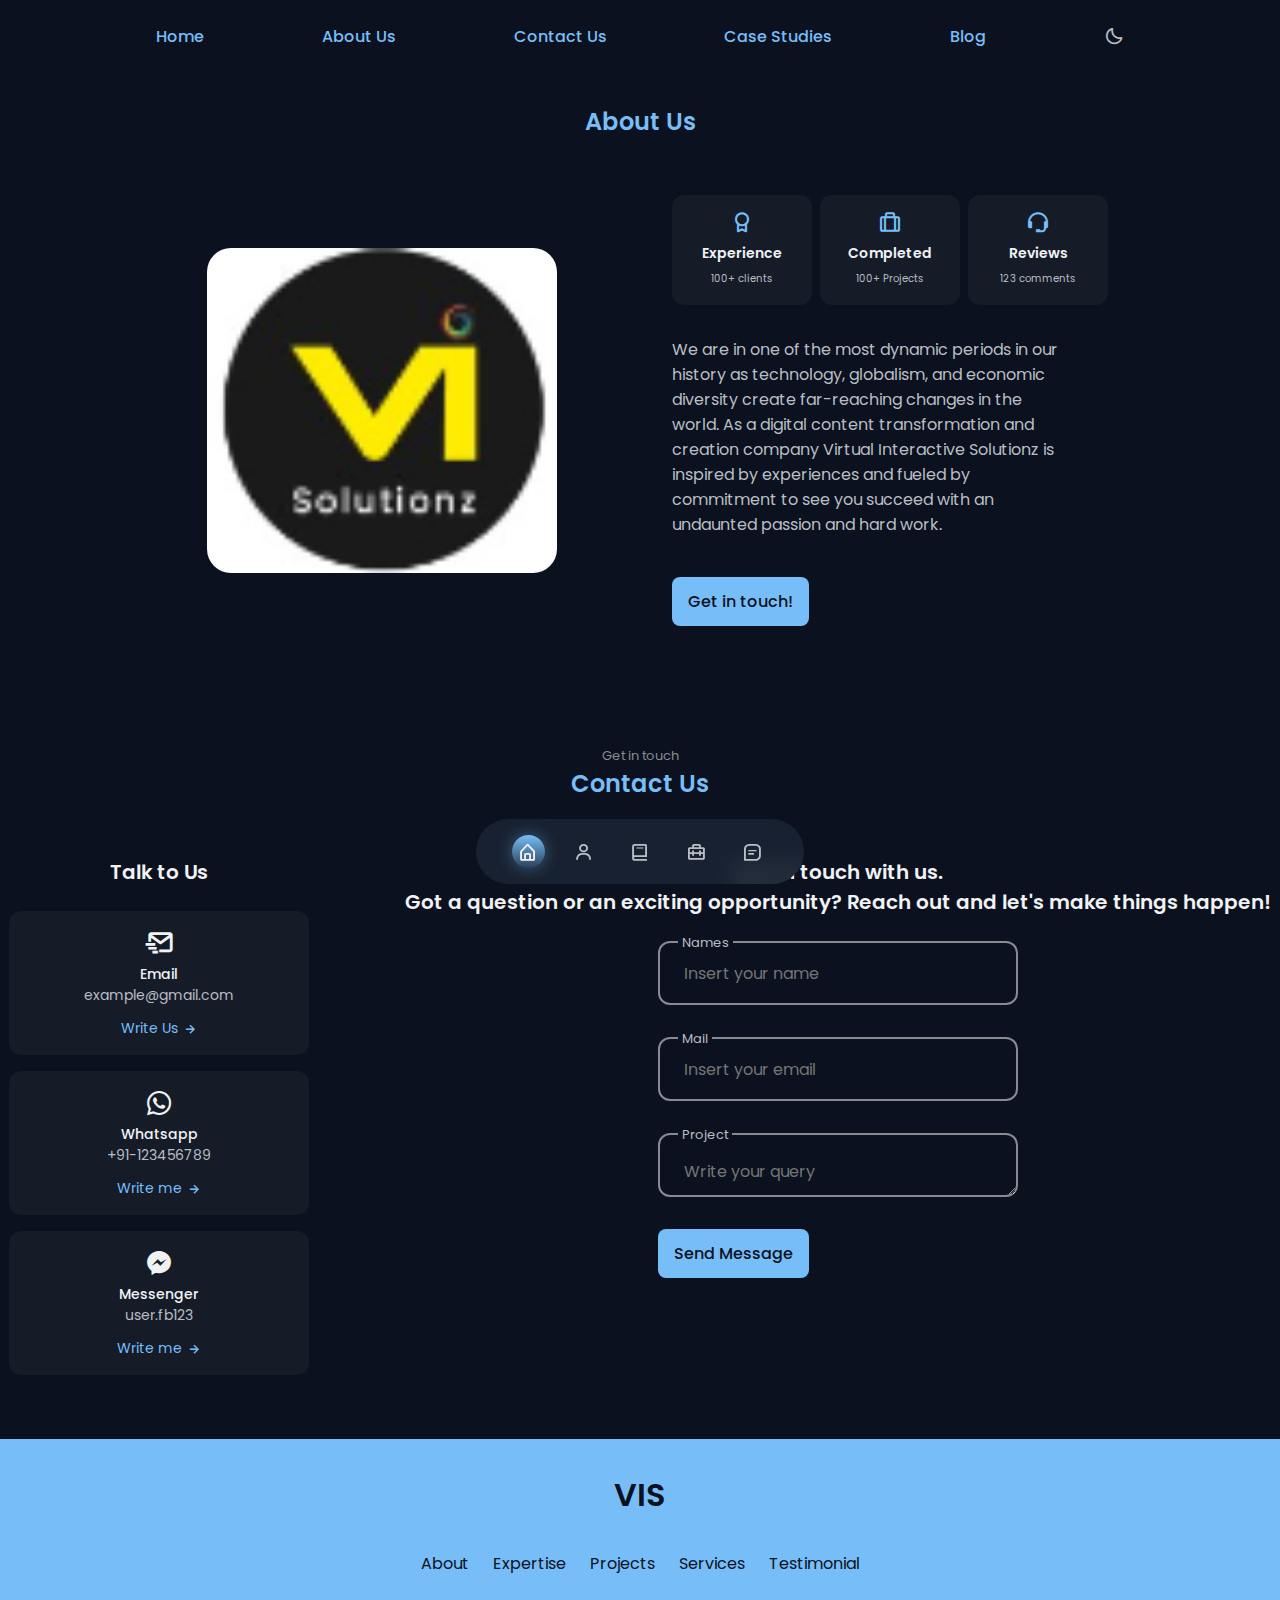
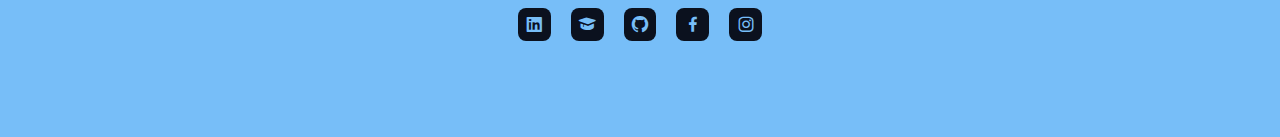
==== aboutus.html @ 9c887d24 "changes" ====
<!DOCTYPE html>
    <html lang="en">
    <head>
        <meta charset="UTF-8">
        <meta name="viewport" content="width=device-width, initial-scale=1.0">

        <!--=============== FAVICON ===============-->
        <link rel="shortcut icon" href="assets/img/favicon.png" type="image/x-icon">

        <!--=============== BOXICONS ===============-->
        <link href='https://unpkg.com/boxicons@2.1.2/css/boxicons.min.css' rel='stylesheet'>

        <!--=============== SWIPER CSS ===============-->
        <link rel="stylesheet" href="assets/css/swiper-bundle.min.css">

        <!--=============== CSS ===============-->
        <link rel="stylesheet" href="assets/css/styles.css">

        <title> Jayri Bagchi</title>
    </head>
    <body>
        <!--=============== HEADER ===============-->
        <header class="header" id="header">
            <nav class="nav container">
                <a href="index.html" class="nav__logo">Home</a>
                <a href="aboutus.html" class="nav__logo">About Us</a>
                <a href="contactus.html" class="nav__logo">Contact Us</a>
                <a href="casestudies.html" class="nav__logo">Case Studies</a>
                <a href="blog.html" class="nav__logo">Blog</a>

                <div class="nav__menu">
                    <ul class="nav__list">
                        <li class="nav__item">
                            <a href="#home" class="nav__link active-link">
                                <i class='bx bx-home-alt'></i>
                            </a>
                        </li>

                        <li class="nav__item">
                            <a href="#about" class="nav__link">
                                <i class='bx bx-user'></i>
                            </a>
                        </li>

                        <li class="nav__item">
                            <a href="#skills" class="nav__link">
                                <i class='bx bx-book'></i>
                            </a>
                        </li>

                        <li class="nav__item">
                            <a href="#work" class="nav__link">
                                <i class='bx bx-briefcase-alt-2' ></i>
                            </a>
                        </li>

                        <li class="nav__item">
                            <a href="#contact" class="nav__link">
                                <i class='bx bx-message-square-detail'></i>
                            </a>
                        </li> 
                    </ul>
                </div>

                <!--Theme change button -->
                <i class='bx bx-moon change-theme' id="theme-button"></i>
            </nav>
        </header>

        <!--=============== MAIN ===============-->
        <main class="main">
            
            
            <!--=============== ABOUT ===============-->
            <section class="about section" id="about">
               <!--<span class="section__subtitle">My Intro</span> -->
               <h2 class="section__title">About Us</h2> 

               <div class="about__container container grid">
                   <img src="assets/img/vislogo.png" alt="" class="about__img">

                   <div class="about__data">
                       <div class="about__info">
                           <div class="about__box">
                            <i class='bx bx-award about__icon' ></i>
                               <h3 class="about__title">Experience</h3>
                               <span class="about__subtitle">100+ clients</span>
                           </div>

                           <div class="about__box">
                            <i class='bx bx-briefcase-alt about__icon' ></i>
                            <h3 class="about__title">Completed</h3>
                            <span class="about__subtitle">100+ Projects</span>
                        </div>

                        <div class="about__box">
                            <i class='bx bx-support about__icon' ></i>
                            <h3 class="about__title">Reviews</h3>
                            <span class="about__subtitle">123 comments</span>
                        </div>
                       </div>

                       <p class="about__description">
                        We are in one of the most dynamic periods in our history
                        as technology, globalism, and economic diversity create
                        far-reaching changes in the world. As a digital content transformation
                        and creation company Virtual Interactive Solutionz
                        is inspired by experiences and fueled by commitment
                        to see you succeed with an undaunted passion and hard work.
                       </p>

                       <a href="#contact" class="button">Get in touch!</a>
                   </div>
               </div>
            </section>

           

            <!--=============== CONTACT ===============-->
            <section class="contact section" id="contact">
                <span class="section__subtitle">Get in touch</span>
                <h2 class="section__title">Contact Us</h2>

                <div class="contact__container container grid">
                    <div class="contact__content">
                        <h3 class="contact__title">Talk to Us</h3>

                        <div class="contact__info">
                            <div class="contact__card">
                                <i class='bx bx-mail-send contact__card-icon'></i>
                                <h3 class="contact__card-title">Email</h3>
                                <span class="contact__card-data">example@gmail.com</span>

                                <a href="mailto:examplemail@correo.com" target="_blank" class="contact__button">
                                    Write Us <i class='bx bx-right-arrow-alt contact__button-icon' ></i>
                                </a>
                            </div>

                            <div class="contact__card">
                                <i class='bx bxl-whatsapp contact__card-icon' ></i>
                                <h3 class="contact__card-title">Whatsapp</h3>
                                <span class="contact__card-data">+91-123456789</span>

                                <a href="https://api.whatsapp.com/send?phone=8016936430&text=Hello, more information!" target="_blank" class="contact__button">
                                    Write me <i class='bx bx-right-arrow-alt contact__button-icon' ></i>
                                </a>
                            </div>

                            <div class="contact__card">
                                <i class='bx bxl-messenger contact__card-icon' ></i>
                                <h3 class="contact__card-title">Messenger</h3>
                                <span class="contact__card-data">user.fb123</span>

                                <a href="https://m.me/jayri.bagchi/" target="_blank" class="contact__button">
                                    Write me <i class='bx bx-right-arrow-alt contact__button-icon' ></i>
                                </a>
                            </div>
                        </div>
                    </div>

                    <div class="contact__content">
                        <h3 class="contact__title">Get in touch with us. <br>
                            Got a question or an exciting opportunity? Reach out and let's make things happen!</h3>

                        <form action="" class="contact__form">
                            <div class="contact__form-div">
                                <label for="" class="contact__form-tag">Names</label>
                                <input type="text" placeholder="Insert your name" class="contact__form-input">
                            </div>

                            <div class="contact__form-div">
                                <label for="" class="contact__form-tag">Mail</label>
                                <input type="email" placeholder="Insert your email" class="contact__form-input">
                            </div>

                            <div class="contact__form-div .contact__form-area">
                                <label for="" class="contact__form-tag">Project</label>
                                <textarea name="" id="" cols="30" rows="10" placeholder="Write your query" class="contact__form-input"></textarea>
                            </div>

                            <button class="button">Send Message</button>
                        </form>
                    </div>
                </div>
            </section>
        </main>

        <!--=============== FOOTER ===============-->
        <footer class="footer">
           <div class="footer__container container">
               <h1 class="footer__title">VIS</h1>

               <ul class="footer__list">
                   <li>
                       <a href="#about" class="footer__link">About</a>
                   </li>
                   <li>
                    <a href="#skills" class="footer__link">Expertise</a>
                </li>
                <li>
                    <a href="#work" class="footer__link">Projects</a>
                </li>
                <li>
                    <a href="#services" class="footer__link">Services</a>
                </li>
                <li>
                    <a href="#testimonial" class="footer__link">Testimonial</a>
                </li>
               </ul>

               <ul class="footer__social">
                   <a href="https://www.linkedin.com/company/virtual-interactive-solutionz-pvt-ltd/mycompany/" target="_blank" class="footer__social-link">
                       <i class='bx bxl-linkedin-square' ></i>
                   </a>
                   <a href="https://scholar.google.com/citations?user=Iu523iwAAAAJ&hl=en" target="_blank" class="footer__social-link">
                    <i class='bx bxs-graduation'></i>
                   </a>
                   <a href="https://github.com/jayri5" target="_blank" class="footer__social-link">
                    <i class='bx bxl-github'></i>
                   </a>
                   <a href="https://www.facebook.com/jayri.bagchi/" target="_blank" class="footer__social-link">
                       <i class='bx bxl-facebook' ></i>
                   </a>
                   <a href="https://www.instagram.com/the_research_path/" target="_blank" class="footer__social-link">
                    <i class='bx bxl-instagram' ></i>
                   </a>
                   <!--<a href="https://twitter.com/" target="_blank" class="footer__social-link">
                    <i class='bx bxl-twitter' ></i>
                   </a>-->
               </ul>

               <!--<span class="footer__copy">
                &#169; Bedimcode. All rigths reserved
               </span>-->
           </div> 
        </footer>

        <!--=============== SCROLLREVEAL ===============-->
        <script src="assets/js/scrollreveal.min.js"></script>

        <!--=============== SWIPER JS ===============-->
        <script src="assets/js/swiper-bundle.min.js"></script>

        <!--=============== MIXITUP FILTER ===============-->
        <script src="assets/js/mixitup.min.js"></script>

        <!--=============== MAIN JS ===============-->
        <script src="assets/js/main.js"></script>
    </body>
</html>
---- assets/css/styles.css ----
/*=============== GOOGLE FONTS ===============*/
@import url("https://fonts.googleapis.com/css2?family=Poppins:wght@400;500;600&display=swap");

/*=============== VARIABLES CSS ===============*/
:root {
  --header-height: 3.5rem;

  /*========== Colors ==========*/
  /*Color mode HSL(hue, saturation, lightness)*/
  /*
        Purple: hsl(250, 66%, 75%)
        Blue: hsl(207, 90%, 72%)
        Pink: hsl(356, 66%, 75%)
        Teal: hsl(174, 63%, 62%)
  */
  --first-hue: 207;
  --sat: 90%;
  --lig: 72%;
  --second-hue: 219;
   
  --first-color: hsl(var(--first-hue), var(--sat), var(--lig));
  --first-color-alt: hsl(var(--first-hue), var(--sat), 68%); /* -4% */
  --title-color: hsl(var(--second-hue), 15%, 95%);
  --text-color: hsl(var(--second-hue), 8%, 75%);
  --text-color-light: hsl(var(--second-hue), 4%, 55%);
  --body-color: hsl(var(--second-hue), 48%, 8%);
  --container-color: hsl(var(--second-hue), 32%, 12%);

  /*========== Font and typography ==========*/
  /*.5rem = 8px | 1rem = 16px ...*/
  --body-font: 'Poppins', sans-serif;
  --biggest-font-size: 1.75rem;
  --h1-font-size: 1.5rem;
  --h2-font-size: 1.25rem;
  --h3-font-size: 1rem;
  --normal-font-size: .938rem;
  --small-font-size: .813rem;
  --smaller-font-size: .75rem;
  --tiny-font-size: .625rem;

  /*========== Font weight ==========*/
  --font-medium: 500;
  --font-semibold: 600;

  /*========== z index ==========*/
  --z-tooltip: 10;
  --z-fixed: 100;
  --z-modal: 1000;
}

/* Responsive typography */
@media screen and (min-width: 968px) {
  :root {
    --biggest-font-size: 2.5rem;
    --h1-font-size: 2.25rem;
    --h2-font-size: 1.5rem;
    --h3-font-size: 1.25rem;
    --normal-font-size: 1rem;
    --small-font-size: .875rem;
    --smaller-font-size: .813rem;
  }
}

/*=============== BASE ===============*/
* {
  box-sizing: border-box;
  padding: 0;
  margin: 0;
}

html {
  scroll-behavior: smooth;
}

body,
button,
input,
textarea {
  font-family: var(--body-font);
  font-size: var(--normal-font-size);
}

body {
  background-color: var(--body-color);
  color: var(--text-color);
  transition: .4s; /* for light mode animation */
}

h1, h2, h3 {
  color: var(--title-color);
  font-weight: var(--font-semibold);
}

ul {
  list-style: none;
}

a {
  text-decoration: none;
}

button {
  cursor: pointer;
  border: none;
  outline: none;
}

img {
  max-width: 100%;
  height: auto;
}

/*=============== THEME ===============*/
.change-theme{
  font-size: 1.25rem;
  cursor: pointer;
  transition: .3s;
}

.change-theme:hover{
  color: var(--first-color);
}

/*========== Variables Light theme ==========*/
body.light-theme{
  --title-color: hsl(var(--second-hue), 15%, 15%);
  --text-color: hsl(var(--second-hue), 8%, 35%);
  --body-color: hsl(var(--second-hue), 100%, 99%);
  --container-color: #fff;
}

/*========== 
    Color changes in some parts of 
    the website, in light theme
==========*/
.light-theme .scroll-header{
  box-shadow: 0 2px 4px hsla(0, 0%, 1%, .1);
}

.light-theme .nav__menu{
  background-color: hsla(var(--second-hue), 32%, 90%, .8);
}

.light-theme .section__subtitle{
  color: var(--text-color);
}

.light-theme .home__social-link{
  box-shadow: 0 2px 8px hsla(var(--second-hue), 48%, 8%, .1);
}

.light-theme .home__social::after,
.light-theme .footer__social-link{
  background-color: var(--title-color);
}

.light-theme .home__scroll-link,
.light-theme .home__scroll,
.light-theme .button,
.light-theme .button:hover,
.light-theme .active-work,
.light-theme .footer__title,
.light-theme .footer__link,
.light-theme .footer__copy{
  color: var(--title-color);
}

.light-theme .about__box{
  box-shadow: 0 2px 8px hsla(var(--second-hue), 48%, 8%, .1);
}

.light-theme .skills__content,
.light-theme .services__card,
.light-theme .work__card,
.light-theme .testimonial__card,
.light-theme .contact__card{
  box-shadow: 0 2px 16px hsla(var(--second-hue), 48%, 8%, .1);
}

.light-theme::-webkit-scrollbar{
  background-color: hsl(var(--second-hue), 8%, 66%);
}

.light-theme::-webkit-scrollbar-thumb{
  background-color: hsl(var(--second-hue), 8%, 54%);
}

.light-theme::-webkit-scrollbar-thumb:hover{
  background-color: hsl(var(--second-hue), 8%, 44%);
}

/*=============== REUSABLE CSS CLASSES ===============*/
.container {
  max-width: 968px;
  margin-left: 1rem;
  margin-right: 1rem;
}

.grid {
  display: grid;
  gap: 1.25rem;
}

.main {
  overflow: hidden;
}

.section {
  padding: 4.5rem 0 1rem;
}

.section__title, 
.section__subtitle {
  text-align: center;
}

.section__title {
  font-size: var(--h2-font-size);
  color: var(--first-color);
  margin-bottom: 2rem;
}

.section__subtitle {
  display: block;
  font-size: var(--smaller-font-size);
  color: var(--text-color-light);
}

/*=============== HEADER & NAV===============*/
.header{
  position: fixed;
  top: 0;
  left: 0;
  width: 100%;
  background-color: var(--body-color);
  z-index: var(--z-fixed);
  transition: .4s; /* for light mode animation */
}

.nav{
  height: var(--header-height);
  display: flex;
  justify-content: space-between;
  align-items: center;
}

.nav__logo{
  color: var(--first-color);
  font-weight: var(--font-medium);
  transition: .4s;
}

.nav__logo:hover{
  color: var(--first-color-alt);
}

.nav__menu{
  position: fixed;
  bottom: 1rem;
  background-color: hsla(var(--second-hue), 32%, 16%, .8);
  width: 90%;
  border-radius: 4rem;
  padding: 1rem 2.25rem;
  backdrop-filter: blur(10px);
  transition: .4s; /* for light mode animation */
}

.nav__list{
  display: flex;
  justify-content: space-between;
  align-items: center;
}

.nav__link{
  color: var(--text-color);
  font-size: 1.25rem;
  padding: .4rem;
  display: flex;
  border-radius: 5rem;
}

/* Active link */
.active-link{
  background: linear-gradient(180deg,
            hsla(var(--first-hue), var(--sat), var(--lig), 1), 
            hsla(var(--first-hue), var(--sat), var(--lig), .2)
            );
  box-shadow: 0 0 16px hsla(var(--first-hue), var(--sat), var(--lig), .4);
  color: var(--title-color);
}

/* Change background header */
.scroll-header{
  box-shadow: 0 4px 4px hsla(0, 0%, 4%, .3);
}

/*=============== HOME ===============*/
.home__container{
  position: relative;
  row-gap: 4.5rem;
  padding-top: 2rem;
}

.home__data{
  text-align: center;
}

.home__greeting,
.home__education{
  font-size: var(--small-font-size);
  font-weight: var(--font-medium);
}

.home__greeting{
  display: block;
  color: var(--title-color);
  margin-bottom: .25rem;
}

.home__education{
  color: var(--text-color);
  margin-bottom: 2.5rem;
}

.home__name{
  font-size: var(--biggest-font-size);
}

.home__img{
  width: 160px;
  border-radius: 10rem 10rem 10rem 10rem;
}

.home__handle{
  justify-self: center;
  width: 190px;
  height: 293px;
  background: linear-gradient(180deg,
              hsla(var(--first-hue), var(--sat), var(--lig), 1),
              hsla(var(--first-hue), var(--sat), var(--lig), .2)
            );
  border-radius: 10rem 10rem 1rem 1rem;
  display: block;
  align-items: flex-end;
  justify-content: center;
  overflow: hidden;
}

.home__buttons{
  display: flex;
  justify-content: center;
  align-items: center;
  gap: 1.5rem;
}

.home__social,
.home__scroll{
  position: absolute;
}

.home__social{
  bottom: 5rem;
  left: 0;
  display: grid;
  row-gap: .5rem;
}

.home__social-link{
  width: max-content;
  background-color: var(--container-color);
  color: var(--first-color);
  padding: .25rem;
  border-radius: .25rem;
  display: flex;
  font-size: 1rem;
  transition: .4s;
}

.home__social-link:hover{
  background-color: var(--first-color);
  color: #fff;
}

.home__social::after{
  content: '';
  width: 32px;
  height: 2px;
  background-color: var(--first-color);
  transform: rotate(90deg) translate(16px, 3px);
}

.home__scroll{
  color: var(--first-color);
  right: -1.5rem;
  bottom: 4rem;
  display: grid;
  row-gap: 2.25rem;
  justify-items: center;
}

.home__scroll-icon{
  font-size: 1.25rem;
}

.home__scroll-name{
  font-size: var(--small-font-size);
  transform: rotate(-90deg);
}
/*=============== BUTTONS ===============*/
.button{
  display: inline-block;
  background-color: var(--first-color);
  color: var(--body-color);
  padding: .75rem 1rem;
  border-radius: .5rem;
  font-weight: var(--font-medium);
  transition: .4s;
}

.button:hover{
  background-color: var(--first-color);
  color: var(--body-color);
}

.button--ghost{
  background-color: transparent;
  border: 2px solid var(--first-color);
  color: var(--first-color);
}

/*=============== ABOUT ===============*/
.about__container{
  row-gap: 2.5rem;
}

.about__img{
  width: 220px;
  border-radius: 1.5rem;
  justify-self: center;
}

.about__data{
  text-align: center;
}

.about__info{
  display: grid;
  grid-template-columns: repeat(3, lfr);
  gap: .5rem;
  margin-bottom: 2rem;
}

.about__box{
  background-color: var(--container-color);
  border-radius: .75rem;
  padding: .75rem .5rem;
}

.about__icon{
  font-size: 1.5rem;
  color: var(--first-color);
  margin-bottom: .5rem;
}

.about__title{
  font-size: var(--small-font-size);
}

.about__subtitle{
  font-size: var(--tiny-font-size);
}

.about__description{
  margin-bottom: 2rem;
}

/*=============== SKILLS ===============*/
.skills__container{
  row-gap: 2rem;
  padding-top: 1rem;
}

.skills__content{
  background-color: var(--container-color);
  padding: 1.5rem;
  border-radius: 5.25rem;
}

.skills__title{
  font-size: var(--normal-font-size);
  font-weight: var(--font-medium);
  color: var(--first-color);
  text-align: center;
  margin-bottom: 1.5rem;
}

.skills__box{
  display: flexbox;
  justify-content: center;
  column-gap: 2.5rem;
}

.skills__group{
  display: grid;
  align-content: flex-start;
  row-gap: 1rem;
}

.skills__data{
  display: flex;
  column-gap: .5rem;
}

.skills .bxs-badge-check{
  font-size: 1rem;
  color: var(--first-color);
}


.skills__name{
  font-size: var(--normal-font-size);
  font-weight: var(--font-medium);
  line-height: 18px;
}

.skills__level{
  font-size: var(--tiny-font-size);
}
/*=============== SERVICES ===============*/
.services__container{
  grid-template-columns: repeat(2, lfr);
  gap: 1.5rem;
  padding-top: 1rem;
}

.services__card{
  background-color: var(--container-color);
  padding: 3rem 1.5rem 1.5rem;
  border-radius: 1rem;
}

.services__title{
  font-size: var(--h3-font-size);
  margin-bottom: 2.5rem;
}

.services__button{
  color: var(--first-color);
  font-size: var(--small-font-size);
  display: flex;
  align-items: center;
  column-gap: .25rem;
  cursor: pointer;
}

.services__button:hover .services__icon{
  transform: translateX(.25rem);
}


.services__icon{
  font-size: 1rem;
  transition: .4s;
}
/* Services modal */
.services__modal{
  position: fixed;
  inset: 0;
  background-color: hsla(var(--second-hue), 28%, 16%, .7);
  padding: 2rem 1rem;
  place-items: center;
  visibility: hidden;
  opacity: 0;
  transition: .4s;
  z-index: var(--z-modal);
}

.services__modal-content{
  position: relative;
  background-color: var(--body-color);
  padding: 4.5rem 1.5rem 2.5rem;
  border-radius: 1.5rem;
}

.services__modal-title,
.services__modal-description{
  text-align: center;
}

.services__modal-title{
  font-size: var(--h3-font-size);
  color: var(--first-color);
  margin-bottom: 1rem;
}

.services__modal-description{
  font-size: var(--small-font-size);
  margin-bottom: 2rem;
}


.services__modal-list{
  display: grid;
  row-gap: .75rem;
}

.services__modal-item{
  display: flex;
  align-items: flex-start;
  column-gap: .5rem;
}

.services__modal-icon{
  font-size: 1.5rem;
  color: var(--first-color);
}

.services__modal-info{
  font-size: var(--small-font-size);
}

.services__modal-close{
  position: absolute;
  top: 1.5rem;
  right: 1.5rem;
  font-size: 1.5rem;
  color: var(--first-color);
  cursor: pointer;
}
/*Active modal*/
.active-modal{
  opacity: 1;
  visibility: visible;
}

/*=============== WORK ===============*/
.work__container{
  padding-top: 1rem;
}

.work__filters{
  display: flex;
  justify-content: center;
  align-items: center;
  column-gap: .75rem;
  margin-bottom: 2rem;
}

.work__item{
  cursor: pointer;
  color: var(--title-color);
  padding: .25rem .75rem;
  font-weight: var(--font-medium);
  border-radius: .5rem;
}

.work__card{
  background-color: var(--container-color);
  padding: 1rem;
  border-radius: 1rem;
}

.work__img{
  border-radius: 1rem;
  margin-bottom: .75rem;
}

.work_title{
  font-size: var(--normal-font-size);
  font-weight: var(--font-medium);
  margin-bottom: .25rem;
}

.work__button{
  width: max-content;
  color: var(--first-color);
  font-size: var(--small-font-size);
  display: flex;
  align-items: center;
  column-gap: .25rem;
}

.work__button:hover .work__icon{
  transform: translate(.25rem);
}

.work__icon{
  font-size: 1rem;
  transition: .4s;
}
/* Active item work*/
.active-work{
  background-color: var(--first-color);
  color: var(--body-color);
}

/*=============== TESTIMONIAL ===============*/
.testimonial__card{
  background-color: var(--container-color);
  padding: 1.25rem 1.5rem;
  border-radius: 1.5rem;
  margin-bottom: 3rem;
}

.testimonial__img{
  width: 60px;
  border-radius: 3rem;
  margin-bottom: 1rem;
}

.testimonial__img__photo{
  width: 560px;
  border-radius: 3rem;
  margin-bottom: 1rem;
}

.testimonial__img__pic{
  width: 300px;
  border-radius: 5rem;
  margin-bottom: 1rem;
}

.testimonial__name{
  font-size: var(--normal-font-size);
  font-weight: var(--font-medium);
  margin-bottom: .25rem;
}

.testimonial__description{
  font-size: var(--small-font-size);
}

/* Swiper class */
.swiper__pagination-bullet{
    background-color: var(--text-color-light);
}

.swiper__pagination-bullet-active{
  background-color: var(--first-color);
}

/*=============== CONTACT ===============*/
.contact__container{
  row-gap: 3rem;
  padding-bottom: 3rem;
}

.contact__title{
  text-align: center;
  font-size: var(--h3-font-size);
  margin-bottom: 1.5rem;
}

.contact__info{
  display: grid;
  gap: 1rem;
}

.contact__card{
  background-color: var(--container-color);
  padding: 1rem;
  border-radius: .75rem;
  text-align: center;
}

.contact__card-icon{
  font-size: 2rem;
  color: var(--title-color);
  margin-bottom: .25rem;
}

.contact__card-title,
.contact__card-data{
  font-size: var(--small-font-size);
}

.contact__card-title{
  font-weight: var(--font-medium);
}

.contact__card-data{
  display: block;
  margin-bottom: .75rem;
}

.contact__button{
  color: var(--first-color);
  font-size: var(--small-font-size);
  display: flex;
  align-items: center;
  justify-content: center;
  column-gap: .25rem;
}

.contact__button:hover .contact__button-icon{
  transform: translateX(.25rem);
}

.contact__button-icon{
  font-size: 1rem;
  transition: .4s;
}

.contact__form-div{
  position: relative;
  margin-bottom: 2rem;
  height: 4rem;
}

.contact__form-input{
  position: absolute;
  top: 0;
  left: 0;
  width: 100%;
  height: 100%;
  border: 2px solid var(--text-color-light);
  background: none;
  color: var(--text-color);
  outline: none;
  padding: 1.5rem;
  border-radius: .75rem;
  z-index: 1;
}

.contact__form-tag{
  position: absolute;
  top: -.75rem;
  left: 1.25rem;
  font-size: var(--smaller-font-size);
  padding: .25rem;
  background-color: var(--body-color);
  z-index: 10;
}

.contact__form-area{
  height: 11rem;
}

.contact__form-area textarea{
  resize: none;
}

/*=============== FOOTER ===============*/
.footer{
  background-color: var(--first-color);
}

.footer__container{
  padding: 2rem 0 6rem;
}

.footer__title,
.footer__link{
  color: var(--body-color);
}

.footer__title{
  text-align: center;
  margin-bottom: 2rem;
}

.footer__list{
  display: flex;
  justify-content: center;
  column-gap: 1.5rem;
  margin-bottom: 2rem;
}

.footer__social{
  display: flex;
  justify-content: center;
  column-gap: 1.25rem;
}


.footer__social-link{
  background-color: var(--body-color);
  color: var(--first-color);
  padding: .25rem;
  border-radius: .25rem;
  font-size: 1rem;
  display: inline-flex;
}

.footer__copy{
  display: block;
  margin-top: 4.5rem;
  color: var(--container-color);
  text-align: center;
  font-size: var(--smaller-font-size);
}
/*=============== SCROLL BAR ===============*/
::-webkit-scrollbar{
  width: .6rem;
  border-radius: .5rem;
  background-color: hsl(var(--second-hue), 8%, 38%);
}

::-webkit-scrollbar-thumb{
  background-color: hsl(var(--second-hue), 8%, 26%);
  border-radius: .5rem;
}

::-webkit-scrollbar-thumb:hover{
  background-color: hsl(var(--second-hue), 8%, 20%);
}

/*=============== BREAKPOINTS ===============*/
/* For small devices */
@media screen and (max-width: 320px){
  .nav__menu{
    padding: 1rem 1.5rem;
  }

  .home__buttons{
    flex-direction: column;
  }

  .home__handle{
    width: 150px;
    height: 253px;
  }

  .home__img{
    width: 130px;
  }

  .about__info{
    grid-template-columns: repeat(2, lfr);
  }

  .skills__box{
    column-gap: 1rem;
  }

  .skills__name{
    font-size: var(--small-font-size);
  }

  .services__container{
    grid-template-columns: 145px;
    justify-content: center;
  }

  .work__item{
    font-size: var(--small-font-size);
  }

  .work__filters{
    column-gap: .25rem;
  }
}

/* For medium devices */
@media screen and (min-width: 576px){
  .nav__menu{
    width: 328px;
    left: 0;
    right: 0;
    margin: 0 auto;
  }

  .about__info{
    grid-template-columns: repeat(3, 140px);
    justify-content: center;
  }

  .about__description{
    padding: 0 5rem;
  }

  .skills__container{
    justify-content: center;
  }

  .skills__content{
    padding: 2rem 4rem;
  }

  .services__container{
    grid-template-columns: repeat(2, 160px);
    justify-content: center;
  }

  .services__modal-content{
    width: 500px;
    padding: 4.5rem 2.5rem 2.5rem;
  }

  .services__modal-description{
    padding: 0 3.5rem;
  }

  .work__container{
    justify-content: center;
  }

  .work__img{
    width: 295px;
  }

  .contact__info{
    grid-template-columns: 300px;
    justify-content: center;
  }

  .contact__form{
    width: 360px;
    margin: 0 auto;
  }
}

@media screen and (min-width: 767px){
  .work__container{
    grid-template-columns: repeat(2, max-content);
  }

  .contact__container{
    grid-template-columns: repeat(2, max-content);
    justify-content: center;
    column-gap: 3rem;
  }
}

/* For large devices */
@media screen and (min-width: 992px){
  .container{
    margin-left: auto;
    margin-right: auto;
  }

  .section{
    padding: 6.5rem 0 1rem;
  }

  .section__title{
    margin-bottom: 3.5rem;
  }

  .nav{
    height: calc(var(--header-height) + 1rem);
  }

  .home__handle{
    width: 290px;
    height: 400px;
  }

  .home__img{
    width: 220px;
  }

  .home__social-link{
    padding: .4rem;
    font-size: 1.25rem;
  }

  .home__social::after{
    transform: rotate(90deg) translate(16px, 0);
  }

  .home__scroll-icon{
    font-size: 2rem;
  }

  .about__container{
    grid-template-columns: repeat(2, 1fr);
    align-items: center;
    column-gap: 4rem;
  }

  .about__img{
    width: 350px;
  }

  .about__data{
    text-align: initial;
  }

  .about__info{
    justify-content: initial;
  }

  .about__box{
    text-align: center;
    padding: 1rem 1.25rem;
  }

  .about__description{
    padding: 0 4rem 0 0;
    margin-bottom: 2.5rem;
  }

  .skills__container{
    grid-template-columns: repeat(2, 350px);
    column-gap: 3rem;
  }

  .services__container{
    grid-template-columns: repeat(3, 192px);
    column-gap: 3rem;
  }

  .services__card{
    padding: 5rem 2rem 1.5rem;
  }

  .work__container{
    gap: 3rem;
  }

  .work__card{
    padding: 1.25rem;
  }

  .work__img{
    margin-bottom: 1rem;
  }

  .work__title{
    margin-bottom: .5rem;
  }

  .testimonial__container{
    width: 750px;
  }

  .testimonial__card{
    padding: 1.5rem 2rem;
  }

  .contact__container{
    column-gap: 6rem;
  }

  .footer__social-link{
    font-size: 1.25rem;
    padding: .4rem;
    border-radius: .5rem;
  }
}
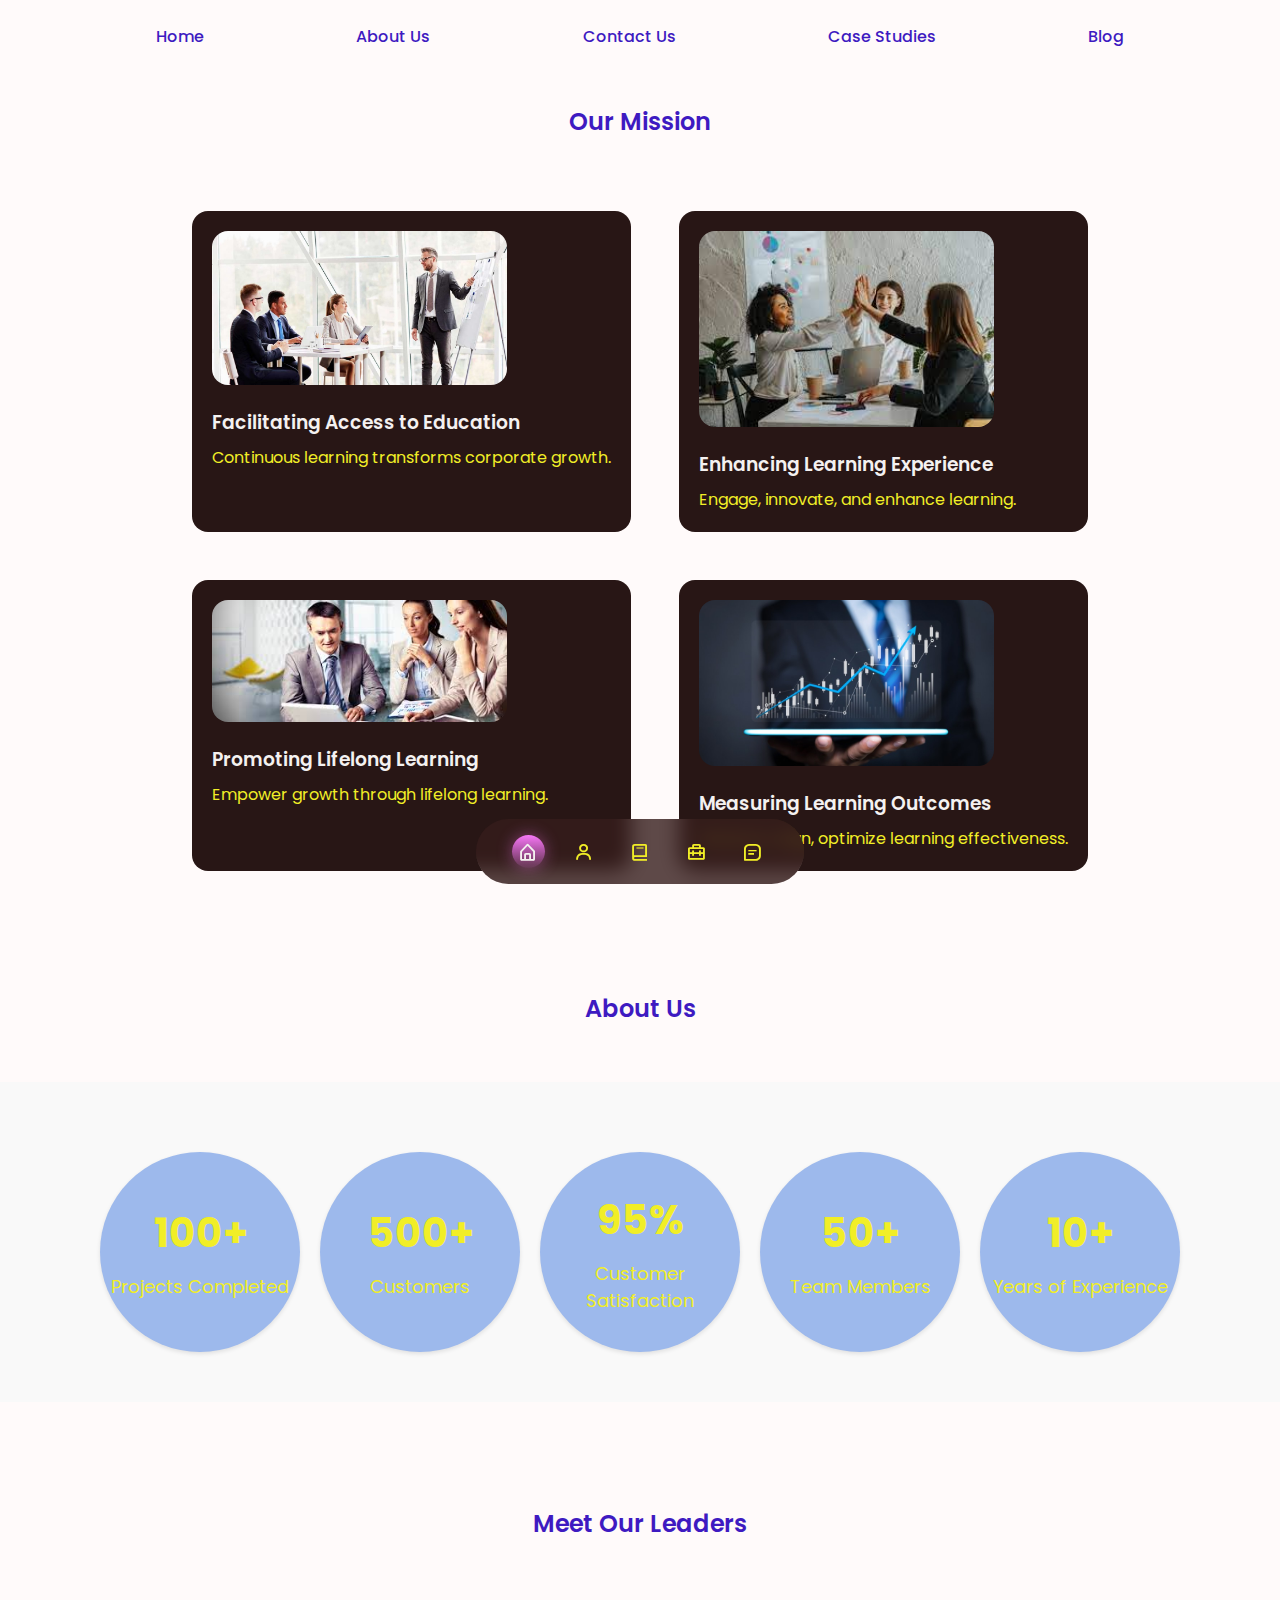
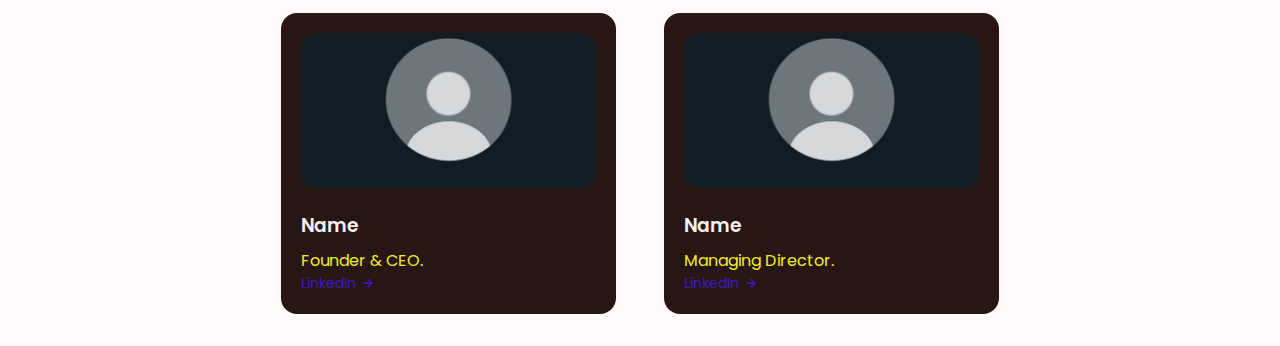
==== commit de915675: "added sections, images" ====
--- a/aboutus.html
+++ b/aboutus.html
@@ -5,7 +5,7 @@
         <meta name="viewport" content="width=device-width, initial-scale=1.0">
 
         <!--=============== FAVICON ===============-->
-        <link rel="shortcut icon" href="assets/img/favicon.png" type="image/x-icon">
+        <link rel="shortcut icon" href="assets/img/vislogo.png" type="image/x-icon">
 
         <!--=============== BOXICONS ===============-->
         <link href='https://unpkg.com/boxicons@2.1.2/css/boxicons.min.css' rel='stylesheet'>
@@ -16,7 +16,7 @@
         <!--=============== CSS ===============-->
         <link rel="stylesheet" href="assets/css/styles.css">
 
-        <title> Jayri Bagchi</title>
+        <title> Virtual Interactive Solutionz </title>
     </head>
     <body>
         <!--=============== HEADER ===============-->
@@ -63,20 +63,89 @@
                 </div>
 
                 <!--Theme change button -->
-                <i class='bx bx-moon change-theme' id="theme-button"></i>
+                <!--<i class='bx bx-moon change-theme' id="theme-button"></i>-->
             </nav>
         </header>
 
         <!--=============== MAIN ===============-->
         <main class="main">
             
-            
+            <!-- MISSION-->
+            <section class="work section" id="work">
+                <h2 class="section__title">Our Mission</h2>
+                
+
+                <div class="work__container container grid">
+                    <div class="work__card mix web">
+                        <img src="assets/img/ed.jpg" alt="" class="work__img">
+
+                        <h3 class="work__title">Facilitating Access to Education</h3>
+                        Continuous learning transforms corporate growth.
+                    </div>
+
+                    <div class="work__card mix movil">
+                        <img src="assets/img/ed2.jpg" alt="" class="work__img">
+
+                        <h3 class="work__title">Enhancing Learning Experience</h3>
+                        Engage, innovate, and enhance learning.
+
+                        <!--<a href="#" class="work__button">
+                            Demo <i class='bx bx-right-arrow-alt work__icon'></i>
+                        </a>-->
+                    </div>
+
+                    <div class="work__card mix design">
+                        <img src="assets/img/ed3.jpg" alt="" class="work__img">
+
+                        <h3 class="work__title">Promoting Lifelong Learning</h3>
+                        Empower growth through lifelong learning.
+                        <!--<a href="#" class="work__button">
+                            Demo <i class='bx bx-right-arrow-alt work__icon'></i>
+                        </a>-->
+                    </div>
+
+                    <div class="work__card mix web">
+                        <img src="assets/img/ed4.jpg" alt="" class="work__img">
+
+                        <h3 class="work__title">Measuring Learning Outcomes</h3>
+                        Measure, align, optimize learning effectiveness.
+                        <!--<a href="#" class="work__button">
+                            Demo <i class='bx bx-right-arrow-alt work__icon'></i>
+                        </a>-->
+                    </div>
+                </div>
+            </section>
+
             <!--=============== ABOUT ===============-->
             <section class="about section" id="about">
                <!--<span class="section__subtitle">My Intro</span> -->
                <h2 class="section__title">About Us</h2> 
-
-               <div class="about__container container grid">
+                
+               <section class="about-section">
+                <div class="metrics-container">
+                  <div class="metric-box">
+                    <span class="metric-value">100+</span>
+                    <span class="metric-label">Projects Completed</span>
+                  </div>
+                  <div class="metric-box">
+                    <span class="metric-value">500+</span>
+                    <span class="metric-label">Customers</span>
+                  </div>
+                  <div class="metric-box">
+                    <span class="metric-value">95%</span>
+                    <span class="metric-label">Customer Satisfaction</span>
+                  </div>
+                  <div class="metric-box">
+                    <span class="metric-value">50+</span>
+                    <span class="metric-label">Team Members</span>
+                  </div>
+                  <div class="metric-box">
+                    <span class="metric-value">10+</span>
+                    <span class="metric-label">Years of Experience</span>
+                  </div>
+                </div>
+              </section>
+               <!--<div class="about__container container grid">
                    <img src="assets/img/vislogo.png" alt="" class="about__img">
 
                    <div class="about__data">
@@ -91,6 +160,24 @@
                             <i class='bx bx-briefcase-alt about__icon' ></i>
                             <h3 class="about__title">Completed</h3>
                             <span class="about__subtitle">100+ Projects</span>
+                        </div>
+
+                        <div class="about__box">
+                            <i class='bx bx-support about__icon' ></i>
+                            <h3 class="about__title">Reviews</h3>
+                            <span class="about__subtitle">123 comments</span>
+                        </div>
+
+                        <div class="about__box">
+                            <i class='bx bx-support about__icon' ></i>
+                            <h3 class="about__title">Reviews</h3>
+                            <span class="about__subtitle">123 comments</span>
+                        </div>
+
+                        <div class="about__box">
+                            <i class='bx bx-support about__icon' ></i>
+                            <h3 class="about__title">Reviews</h3>
+                            <span class="about__subtitle">123 comments</span>
                         </div>
 
                         <div class="about__box">
@@ -112,128 +199,39 @@
                        <a href="#contact" class="button">Get in touch!</a>
                    </div>
                </div>
+            </section>-->
+
+            <section class="work section" id="work">
+                <h2 class="section__title">Meet Our Leaders</h2>
+                
+
+                <div class="work__container container grid">
+                    <div class="work__card mix web">
+                        <img src="assets/img/person1.jpg" alt="" class="work__img">
+
+                        <h3 class="work__title">Name</h3>
+                        Founder & CEO.
+
+                        <a href="#" class="work__button">
+                            LinkedIn <i class='bx bx-right-arrow-alt work__icon'></i>
+                        </a>
+                    </div>
+
+                    <div class="work__card mix movil">
+                        <img src="assets/img/person1.jpg" alt="" class="work__img">
+
+                        <h3 class="work__title">Name</h3>
+                        Managing Director.
+
+                        <a href="#" class="work__button">
+                            LinkedIn <i class='bx bx-right-arrow-alt work__icon'></i>
+                        </a>
+                    </div>
+                </div>
             </section>
-
-           
-
-            <!--=============== CONTACT ===============-->
-            <section class="contact section" id="contact">
-                <span class="section__subtitle">Get in touch</span>
-                <h2 class="section__title">Contact Us</h2>
-
-                <div class="contact__container container grid">
-                    <div class="contact__content">
-                        <h3 class="contact__title">Talk to Us</h3>
-
-                        <div class="contact__info">
-                            <div class="contact__card">
-                                <i class='bx bx-mail-send contact__card-icon'></i>
-                                <h3 class="contact__card-title">Email</h3>
-                                <span class="contact__card-data">example@gmail.com</span>
-
-                                <a href="mailto:examplemail@correo.com" target="_blank" class="contact__button">
-                                    Write Us <i class='bx bx-right-arrow-alt contact__button-icon' ></i>
-                                </a>
-                            </div>
-
-                            <div class="contact__card">
-                                <i class='bx bxl-whatsapp contact__card-icon' ></i>
-                                <h3 class="contact__card-title">Whatsapp</h3>
-                                <span class="contact__card-data">+91-123456789</span>
-
-                                <a href="https://api.whatsapp.com/send?phone=8016936430&text=Hello, more information!" target="_blank" class="contact__button">
-                                    Write me <i class='bx bx-right-arrow-alt contact__button-icon' ></i>
-                                </a>
-                            </div>
-
-                            <div class="contact__card">
-                                <i class='bx bxl-messenger contact__card-icon' ></i>
-                                <h3 class="contact__card-title">Messenger</h3>
-                                <span class="contact__card-data">user.fb123</span>
-
-                                <a href="https://m.me/jayri.bagchi/" target="_blank" class="contact__button">
-                                    Write me <i class='bx bx-right-arrow-alt contact__button-icon' ></i>
-                                </a>
-                            </div>
-                        </div>
-                    </div>
-
-                    <div class="contact__content">
-                        <h3 class="contact__title">Get in touch with us. <br>
-                            Got a question or an exciting opportunity? Reach out and let's make things happen!</h3>
-
-                        <form action="" class="contact__form">
-                            <div class="contact__form-div">
-                                <label for="" class="contact__form-tag">Names</label>
-                                <input type="text" placeholder="Insert your name" class="contact__form-input">
-                            </div>
-
-                            <div class="contact__form-div">
-                                <label for="" class="contact__form-tag">Mail</label>
-                                <input type="email" placeholder="Insert your email" class="contact__form-input">
-                            </div>
-
-                            <div class="contact__form-div .contact__form-area">
-                                <label for="" class="contact__form-tag">Project</label>
-                                <textarea name="" id="" cols="30" rows="10" placeholder="Write your query" class="contact__form-input"></textarea>
-                            </div>
-
-                            <button class="button">Send Message</button>
-                        </form>
-                    </div>
-                </div>
-            </section>
+              
         </main>
 
-        <!--=============== FOOTER ===============-->
-        <footer class="footer">
-           <div class="footer__container container">
-               <h1 class="footer__title">VIS</h1>
-
-               <ul class="footer__list">
-                   <li>
-                       <a href="#about" class="footer__link">About</a>
-                   </li>
-                   <li>
-                    <a href="#skills" class="footer__link">Expertise</a>
-                </li>
-                <li>
-                    <a href="#work" class="footer__link">Projects</a>
-                </li>
-                <li>
-                    <a href="#services" class="footer__link">Services</a>
-                </li>
-                <li>
-                    <a href="#testimonial" class="footer__link">Testimonial</a>
-                </li>
-               </ul>
-
-               <ul class="footer__social">
-                   <a href="https://www.linkedin.com/company/virtual-interactive-solutionz-pvt-ltd/mycompany/" target="_blank" class="footer__social-link">
-                       <i class='bx bxl-linkedin-square' ></i>
-                   </a>
-                   <a href="https://scholar.google.com/citations?user=Iu523iwAAAAJ&hl=en" target="_blank" class="footer__social-link">
-                    <i class='bx bxs-graduation'></i>
-                   </a>
-                   <a href="https://github.com/jayri5" target="_blank" class="footer__social-link">
-                    <i class='bx bxl-github'></i>
-                   </a>
-                   <a href="https://www.facebook.com/jayri.bagchi/" target="_blank" class="footer__social-link">
-                       <i class='bx bxl-facebook' ></i>
-                   </a>
-                   <a href="https://www.instagram.com/the_research_path/" target="_blank" class="footer__social-link">
-                    <i class='bx bxl-instagram' ></i>
-                   </a>
-                   <!--<a href="https://twitter.com/" target="_blank" class="footer__social-link">
-                    <i class='bx bxl-twitter' ></i>
-                   </a>-->
-               </ul>
-
-               <!--<span class="footer__copy">
-                &#169; Bedimcode. All rigths reserved
-               </span>-->
-           </div> 
-        </footer>
 
         <!--=============== SCROLLREVEAL ===============-->
         <script src="assets/js/scrollreveal.min.js"></script>
--- a/assets/css/styles.css
+++ b/assets/css/styles.css
@@ -13,17 +13,22 @@
         Pink: hsl(356, 66%, 75%)
         Teal: hsl(174, 63%, 62%)
   */
-  --first-hue: 207;
+  --first-hue: 300;
   --sat: 90%;
   --lig: 72%;
-  --second-hue: 219;
+  --second-hue: 3;   /*219*/
    
-  --first-color: hsl(var(--first-hue), var(--sat), var(--lig));
+  /*--first-color: hsl(var(--first-hue), var(--sat), var(--lig));*/
+  --first-color: hsl(253, 76%, 43%);
   --first-color-alt: hsl(var(--first-hue), var(--sat), 68%); /* -4% */
+  /*--title-color: hsl(var(--second-hue), 15%, 95%);*/
   --title-color: hsl(var(--second-hue), 15%, 95%);
-  --text-color: hsl(var(--second-hue), 8%, 75%);
-  --text-color-light: hsl(var(--second-hue), 4%, 55%);
-  --body-color: hsl(var(--second-hue), 48%, 8%);
+  /*--text-color: hsl(var(--second-hue), 8%, 75%);*/
+  --text-color: black;
+  /*--text-color-light: hsl(var(--second-hue), 4%, 55%);*/
+  --text-color: hsl(59, 88%, 55%);
+  /*--body-color: hsl(var(--second-hue), 48%, 8%);*/
+  --body-color: hsl(0, 100%, 99%);
   --container-color: hsl(var(--second-hue), 32%, 12%);
 
   /*========== Font and typography ==========*/
@@ -451,7 +456,7 @@
 }
 
 .about__box{
-  background-color: var(--container-color);
+  background-color: hsl(231, 52%, 79%); /*var(--container-color);*/
   border-radius: .75rem;
   padding: .75rem .5rem;
 }
@@ -467,7 +472,7 @@
 }
 
 .about__subtitle{
-  font-size: var(--tiny-font-size);
+  font-size: var(--smaller-font-size);
 }
 
 .about__description{
@@ -633,6 +638,39 @@
   visibility: visible;
 }
 
+/*=============== CLIENTS ===============*/
+.image-gallery {
+  padding-top: 2rem;
+  padding-left: 5rem;
+  padding-right: 5rem;
+}
+.image-gallery__container {
+  display: flex;
+  padding-top: 1rem;
+  flex-wrap: wrap;
+  justify-content: center;
+  gap: 10px;
+}
+
+.image-gallery__img {
+  width: calc(25% - 10px);
+  /*height: auto;*/
+  /*max-height: 100px; */
+  /*max-width: 75px; */
+  border-radius: 8px;
+}
+
+.form__container {
+  border-radius: 8px;
+  background-color: #b568e9;
+  padding: 5px;
+}
+
+.custom-form-container {
+  border-radius: 8px;
+  overflow: hidden;
+  box-shadow: 0 2px 4px rgba(0, 0, 0, 0.1);
+}
 /*=============== WORK ===============*/
 .work__container{
   padding-top: 1rem;
@@ -658,11 +696,18 @@
   background-color: var(--container-color);
   padding: 1rem;
   border-radius: 1rem;
+  transition: transform 0.2s ease;
+}
+
+.work__card:hover,
+.work__card:focus {
+  transform: translateY(-50px);
 }
 
 .work__img{
   border-radius: 1rem;
   margin-bottom: .75rem;
+  /*height: 60%;*/
 }
 
 .work_title{
@@ -693,6 +738,82 @@
   background-color: var(--first-color);
   color: var(--body-color);
 }
+
+.contact-container {
+  display: flex;
+  justify-content: space-between;
+  align-items: center;
+  max-width: 1200px;
+  margin: 0 auto;
+  padding-top: 100px;
+}
+
+.contact-left {
+  flex: 1;
+  padding-right: 20px;
+}
+
+.contact-left img {
+  width: 100%;
+  max-width: 400px;
+  display: block;
+  border-radius: 8px;
+  margin-bottom: 20px;
+}
+
+.contact-details h3 {
+  font-size: 24px;
+  margin-bottom: 10px;
+}
+
+.contact-details ul {
+  list-style: none;
+  padding: 0;
+  margin: 0;
+}
+
+.contact-details li {
+  display: flex;
+  align-items: center;
+  margin-bottom: 10px;
+}
+
+.contact-details li i {
+  margin-right: 10px;
+}
+
+.contact-right {
+  flex: 1;
+  padding-left: 20px;
+}
+
+.contact-right h3 {
+  font-size: 24px;
+  margin-bottom: 20px;
+}
+
+.contact-right form {
+  max-width: 400px;
+}
+
+.contact-right input,
+.contact-right textarea {
+  width: 100%;
+  padding: 10px;
+  margin-bottom: 10px;
+  border-radius: 4px;
+  border: 1px solid #ccc;
+}
+
+.contact-right button {
+  background-color: #333;
+  color: #fff;
+  padding: 10px 20px;
+  border: none;
+  border-radius: 4px;
+  cursor: pointer;
+}
+
 
 /*=============== TESTIMONIAL ===============*/
 .testimonial__card{
@@ -738,6 +859,43 @@
 .swiper__pagination-bullet-active{
   background-color: var(--first-color);
 }
+
+.custom-form-container {
+  max-width: 800px; /* Adjust the width as per your design */
+  margin: 0 auto;
+  background-color: #b568e9;
+}
+
+.custom-form-container iframe {
+  width: 100%;
+  height: 500px; /* Adjust the height as per your design */
+  border: none;
+  border-radius: 4px;
+  box-shadow: 0 2px 4px rgba(0, 0, 0, 0.1);
+}
+
+.custom-form-container iframe:focus {
+  outline: none;
+}
+
+.custom-form-container iframe::-webkit-scrollbar {
+  width: 8px;
+}
+
+.custom-form-container iframe::-webkit-scrollbar-track {
+  background: #f1f1f1;
+  border-radius: 4px;
+}
+
+.custom-form-container iframe::-webkit-scrollbar-thumb {
+  background: #888;
+  border-radius: 4px;
+}
+
+.custom-form-container iframe::-webkit-scrollbar-thumb:hover {
+  background: #555;
+}
+
 
 /*=============== CONTACT ===============*/
 .contact__container{
@@ -889,6 +1047,7 @@
   text-align: center;
   font-size: var(--smaller-font-size);
 }
+
 /*=============== SCROLL BAR ===============*/
 ::-webkit-scrollbar{
   width: .6rem;
@@ -904,6 +1063,58 @@
 ::-webkit-scrollbar-thumb:hover{
   background-color: hsl(var(--second-hue), 8%, 20%);
 }
+
+.about-section {
+  text-align: center;
+}
+
+.section-title {
+  font-size: 28px;
+  margin-bottom: 20px;
+}
+
+.metrics-container {
+  display: flex;
+  justify-content: center;
+  flex-wrap: wrap;
+  margin-top: 20px;
+}
+
+.metric-box {
+  width: 200px;
+  height: 200px;
+  background-color: #9db9ec;
+  border-radius: 50%;
+  display: flex;
+  flex-direction: column;
+  align-items: center;
+  justify-content: center;
+  margin: 10px;
+  box-shadow: 0 2px 4px rgba(0, 0, 0, 0.1);
+}
+
+.metric-value {
+  font-size: 40px;
+  font-weight: bold;
+  margin-bottom: 10px;
+}
+
+.metric-label {
+  font-size: 18px;
+}
+
+/* Additional styles for demonstration purposes */
+.about-section {
+  background-color: #f9f9f9;
+  padding: 40px;
+}
+
+.metric-box:hover {
+  transform: scale(1.05);
+  box-shadow: 0 4px 8px rgba(0, 0, 0, 0.2);
+  transition: transform 0.2s ease;
+}
+
 
 /*=============== BREAKPOINTS ===============*/
 /* For small devices */
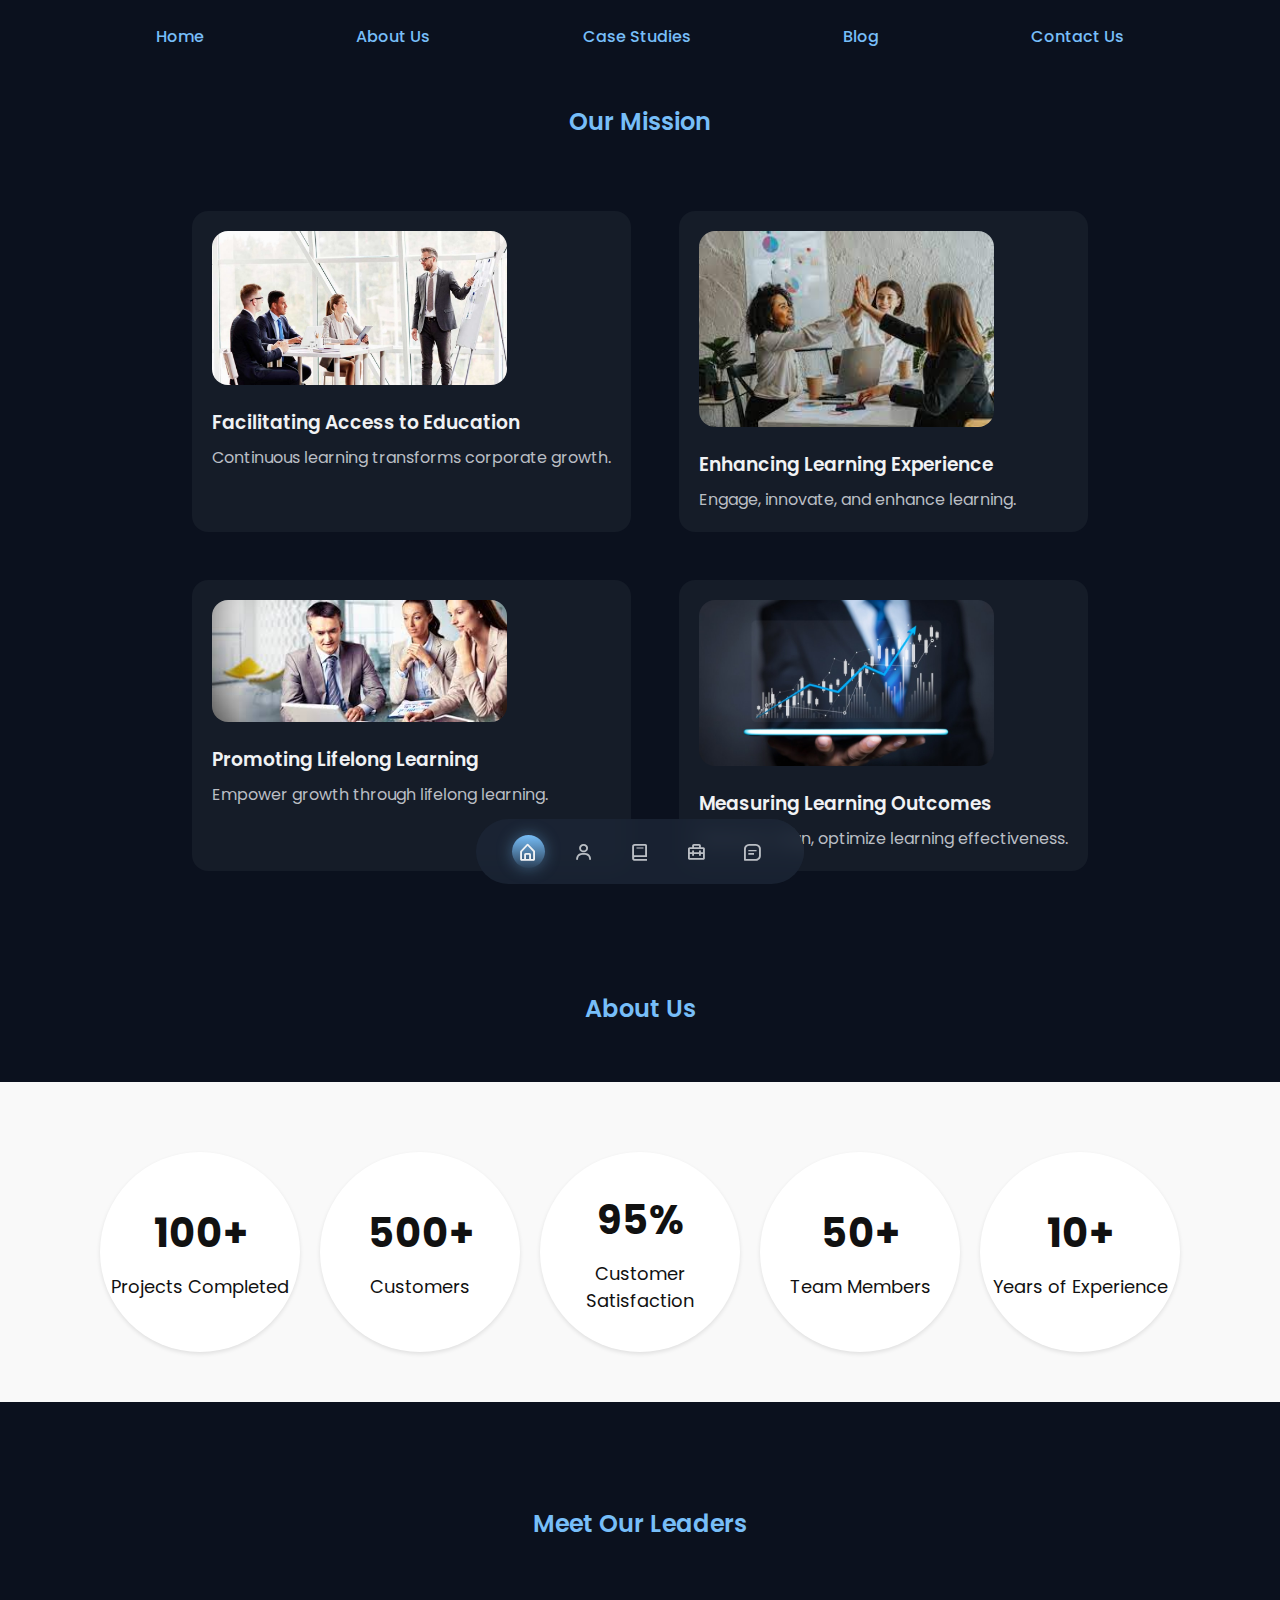
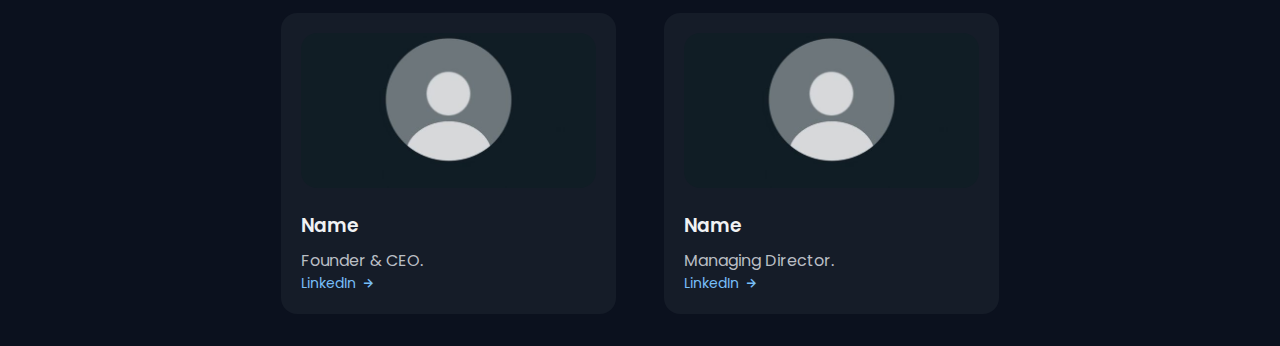
==== commit 52d916c3: "Update aboutus.html" ====
--- a/aboutus.html
+++ b/aboutus.html
@@ -24,9 +24,9 @@
             <nav class="nav container">
                 <a href="index.html" class="nav__logo">Home</a>
                 <a href="aboutus.html" class="nav__logo">About Us</a>
-                <a href="contactus.html" class="nav__logo">Contact Us</a>
                 <a href="casestudies.html" class="nav__logo">Case Studies</a>
                 <a href="blog.html" class="nav__logo">Blog</a>
+                <a href="contactus.html" class="nav__logo">Contact Us</a>
 
                 <div class="nav__menu">
                     <ul class="nav__list">
@@ -245,4 +245,4 @@
         <!--=============== MAIN JS ===============-->
         <script src="assets/js/main.js"></script>
     </body>
-</html>+</html>
--- a/assets/css/styles.css
+++ b/assets/css/styles.css
@@ -13,22 +13,22 @@
         Pink: hsl(356, 66%, 75%)
         Teal: hsl(174, 63%, 62%)
   */
-  --first-hue: 300;
+  --first-hue: 207;
   --sat: 90%;
   --lig: 72%;
-  --second-hue: 3;   /*219*/
+  --second-hue: 219;   /*219*/
    
-  /*--first-color: hsl(var(--first-hue), var(--sat), var(--lig));*/
-  --first-color: hsl(253, 76%, 43%);
+  --first-color: hsl(var(--first-hue), var(--sat), var(--lig));
+  /*--first-color: hsl(253, 76%, 43%);*/
   --first-color-alt: hsl(var(--first-hue), var(--sat), 68%); /* -4% */
+  --title-color: hsl(var(--second-hue), 15%, 95%);
   /*--title-color: hsl(var(--second-hue), 15%, 95%);*/
-  --title-color: hsl(var(--second-hue), 15%, 95%);
-  /*--text-color: hsl(var(--second-hue), 8%, 75%);*/
-  --text-color: black;
+  --text-color: hsl(var(--second-hue), 8%, 75%);
+  /*--text-color: black;*/
   /*--text-color-light: hsl(var(--second-hue), 4%, 55%);*/
-  --text-color: hsl(59, 88%, 55%);
-  /*--body-color: hsl(var(--second-hue), 48%, 8%);*/
-  --body-color: hsl(0, 100%, 99%);
+  /*--text-color: hsl(59, 88%, 55%);*/
+  --body-color: hsl(var(--second-hue), 48%, 8%);
+  /*--body-color: hsl(0, 100%, 99%);*/
   --container-color: hsl(var(--second-hue), 32%, 12%);
 
   /*========== Font and typography ==========*/
@@ -1083,7 +1083,7 @@
 .metric-box {
   width: 200px;
   height: 200px;
-  background-color: #9db9ec;
+  background-color: white;
   border-radius: 50%;
   display: flex;
   flex-direction: column;
@@ -1097,10 +1097,12 @@
   font-size: 40px;
   font-weight: bold;
   margin-bottom: 10px;
+  color:  #111111;; 
 }
 
 .metric-label {
   font-size: 18px;
+  color:  #111111;; 
 }
 
 /* Additional styles for demonstration purposes */
@@ -1349,4 +1351,4 @@
     padding: .4rem;
     border-radius: .5rem;
   }
-}+}
